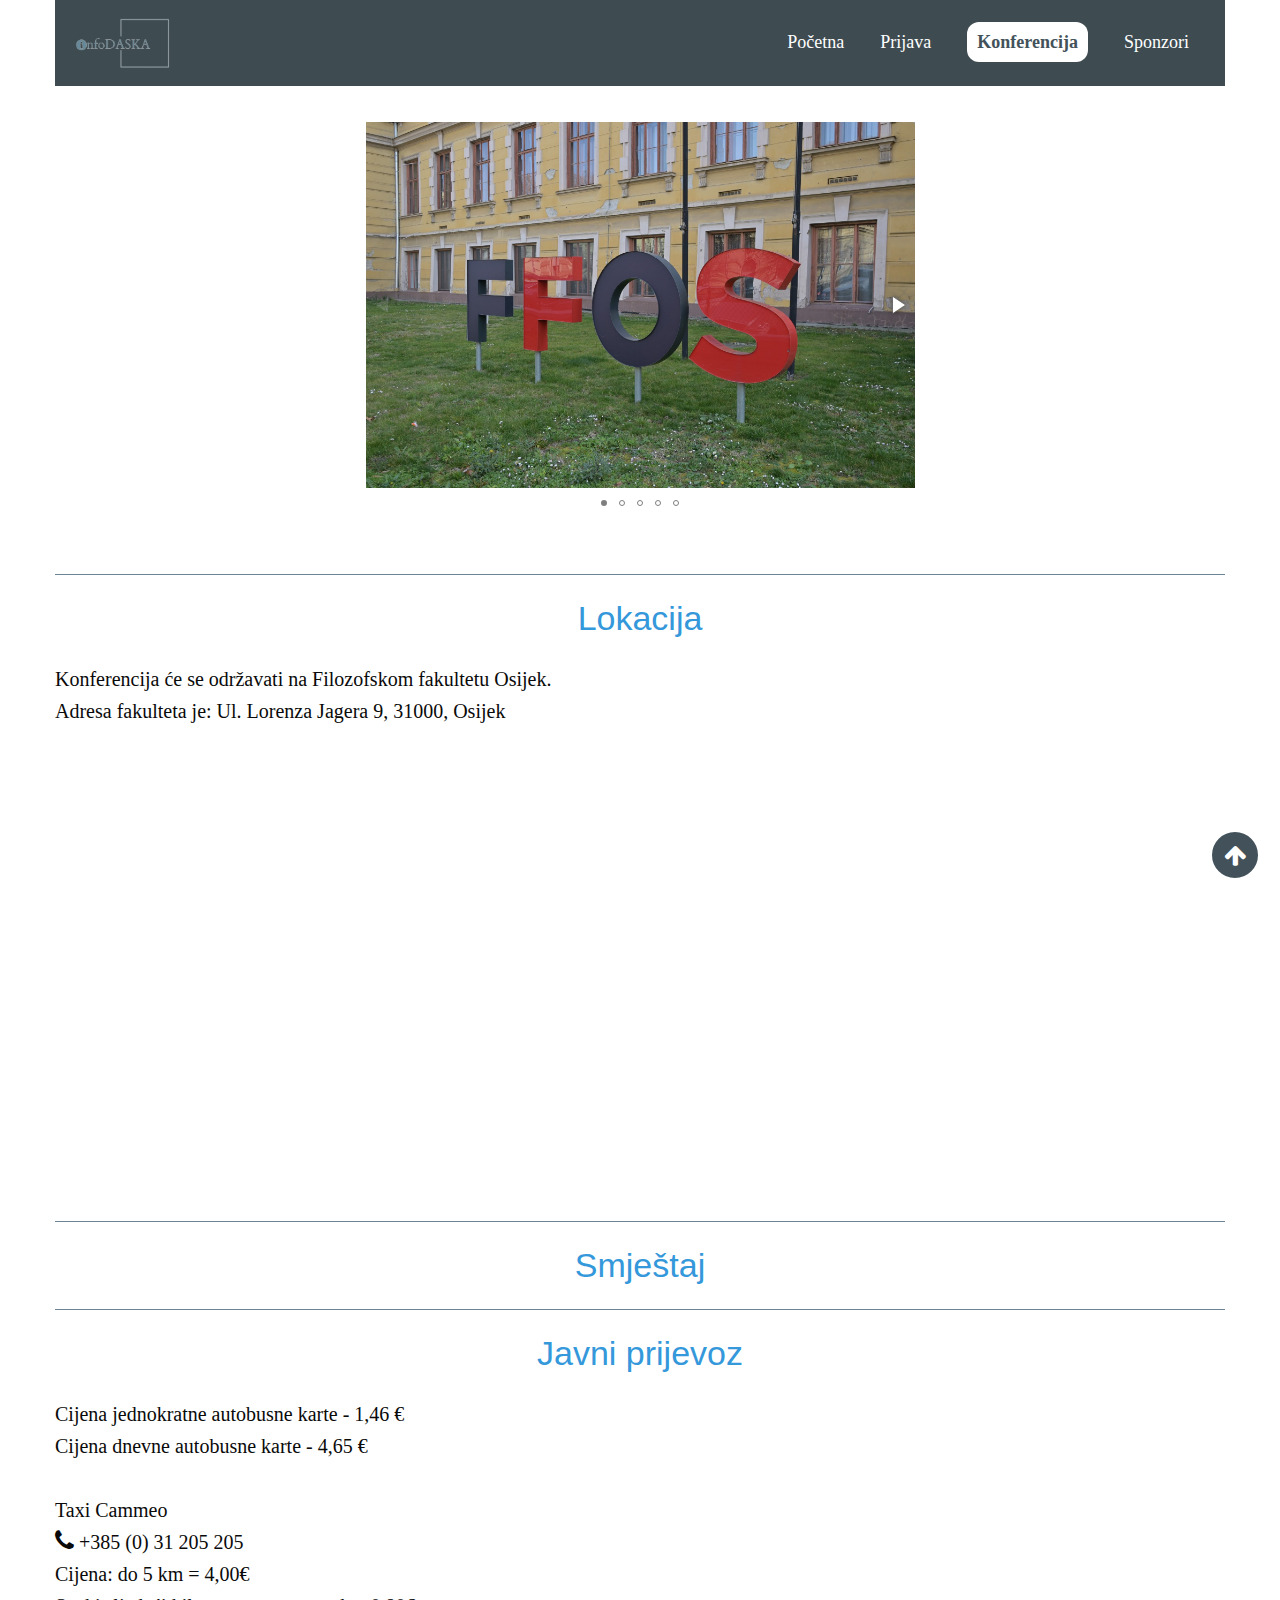
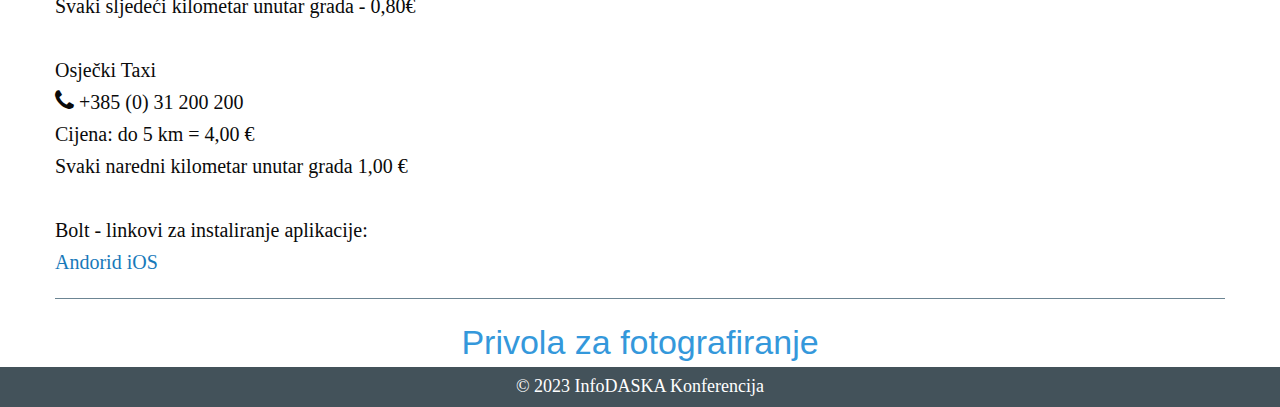
==== konferencija.html @ aed33a01 "Add files via upload" ====
<!DOCTYPE html>
<html lang="en">
<head>
    <meta charset="UTF-8">
    <meta name="viewport" content="width=device-width, initial-scale=1.0">
    <title>InfoDASKA</title>
    <link rel="stylesheet" href="css/foundation.css">
    <link rel="stylesheet" href="style.css">
    <script src="https://ajax.googleapis.com/ajax/libs/jquery/1.11.1/jquery.min.js"></script>
    <script src="fotogalerija/fotorama.js"></script>
<link rel="stylesheet" href="fotogalerija/fotorama.css">
<link rel="stylesheet" href="https://cdnjs.cloudflare.com/ajax/libs/font-awesome/4.7.0/css/font-awesome.min.css">
<link rel="stylesheet" href="https://cdnjs.cloudflare.com/ajax/libs/font-awesome/4.7.0/css/font-awesome.min.css">
</head>
<body>
  <div class="page-container">
  <div class="grid-container">
    <div class="grid-x">
      <div class="cell large-12 small-12">

    <nav>
      <div class="logo">
        <img src="fotogalerija/fotografije/logo1.png" alt="Logo" >
      </div>
      <a href="index.html" >Početna</a>
      <a href="prijave.html">Prijava</a>
      <div class="dropdown">
          <a href="#" class="dropdown-toggle aktivna">Konferencija</a>
      </div>
      <a href="sponzori.html">Sponzori</a>
  </nav>
 
 
<section id="sekcija_1">
    <div class="fotorama" data-width="900px" data-ratio="700/467" data-max-width="100%">
    <img src="fotogalerija/fotografije/ffos.jpg">
    <img src="fotogalerija/fotografije/ffos2.jpg">
    <img src="fotogalerija/fotografije/ffos3.jpg">
    <img src="fotogalerija/fotografije/ffos4.jpg">
    <img src="fotogalerija/fotografije/osijek.jpg">
    </div>
  
  
</section>


    <hr>
<div class="lokacija">
  <h2 id="lokacija">Lokacija</h2>

    <p>
        Konferencija će se održavati na Filozofskom fakultetu Osijek. <br>Adresa fakulteta je: Ul. Lorenza Jagera 9, 31000, Osijek
    </p>
      </div>
   

   
<iframe src="https://www.google.com/maps/embed?pb=!1m14!1m8!1m3!1d11174.317905820202!2d18.6809084!3d45.5587844!3m2!1i1024!2i768!4f13.1!3m3!1m2!1s0x475ce7a607148fa3%3A0x3f0cc9e48a295957!2sFilozofski%20fakultet%20Osijek!5e0!3m2!1shr!2shr!4v1704890241902!5m2!1shr!2shr" width="600" height="450" style="border:0;" allowfullscreen="" loading="lazy" referrerpolicy="no-referrer-when-downgrade"></iframe>

<hr>

<div class="smjestaj">

  <h2 id="smjestaj">Smještaj</h2>

</div>
<hr>

  <div class="javni_prijevoz">

  <h2 id="javni_prijevoz">Javni prijevoz</h2>

<p>
    Cijena jednokratne autobusne karte - 1,46 € <br>
    Cijena dnevne autobusne karte - 4,65 €
<br> <br>
    Taxi Cammeo <br> <i style="font-size:24px" class="fa">&#xf095;</i>
    +385 (0) 31 205 205 <br>
    Cijena: do 5 km = 4,00€
    <br>
    Svaki sljedeći kilometar unutar grada - 0,80€ <br> <br>
Osječki Taxi <br> <i style="font-size:24px" class="fa">&#xf095;</i>
+385 (0) 31 200 200<br>
Cijena: do 5 km = 4,00 € <br>
Svaki naredni kilometar unutar grada 1,00 €
<br><br>
Bolt - linkovi za instaliranje aplikacije: <br>
<a  href="https://play.google.com/store/apps/details?id=ee.mtakso.client&hl=hr&gl=US" target="_blank">Andorid</a> <a href="https://apps.apple.com/hr/app/bolt-zatra%C5%BEi-vo%C5%BEnju/id675033630?l=hr" target="_blank">iOS</a>
</p>
</div>

<hr>

  <div class="privola">

  <h2 id="privola">Privola za fotografiranje</h2>

</div>
<hr>


  <a id="top" href="#" onclick="scrollToTop()">
    <div class="scroll-to-top">
      <i class="fa fa-arrow-up"></i>
    </div>
  </a>
</div>
</div>
</div>
  <footer>
        <p>&copy; 2023 InfoDASKA Konferencija</p>
      
    
</footer>
</div>

  <script src="script.js"></script>


</body>
</html>
---- style.css ----
/*BODY*/
body {
    font-family: Copperplate;
    margin: 0;
    padding: 0;
    background-color: #ffffff;
    font-size: large;
}

hr {
    border: 0; 
    height: 1px; 
    background-color: #6c8593;
    margin: 20px 0; 
   
}

/*HEADER I NAVIGACIJA*/
header {
    background-color: #66747b;
    color: white;
    text-align: center;
    padding: 1em;
}


nav {
    background-color: #3e4b51;
    padding: 1em;
    display: flex;
    align-items: center;
}

.logo {
    margin-right: auto;
}

.logo img {
    max-height: 50px;
}
nav a {
    position: relative;
    color: white;
    text-decoration: none;
    margin: 0 1em;
    transition: color 0.3s ease-in-out;
}

nav a:hover {
    color: #ffffff;
    transform: scale(1.1);
}

nav a::before {
    content: '';
    position: absolute;
    width: 100%;
    height: 100%;
    background-color: rgba(255, 255, 255, 0.1);
    top: 0;
    left: 0;
    transform: scaleX(0);
    transform-origin: left;
    transition: transform 0.3s ease-in-out;
}

nav a:hover::before {
    transform: scaleX(1);
    transform-origin: right;
}

.fade-in-element {
    opacity: 0;
    transition: opacity 0.5s ease-in-out;
}

.dropdown {
    position: relative;
}

.dropdown-content {
    display: none;
    position: absolute;
    background-color: #43525a;
    box-shadow: 0 8px 16px rgba(0, 0, 0, 0.2);
    z-index: 1;
}

.dropdown:hover .dropdown-content {
    display: block;
}

.dropdown-content a {
    display: block;
    padding: 10px;
    color: white;
    text-decoration: none;
}

.dropdown-content a:hover {
    background-color: rgba(255, 255, 255, 0.1);
}

nav a.aktivna {
    background-color: white;
    color: #43525a; 
    padding: 10px;
    border-radius: 12px;
    font-weight: bold;
}


/*FOTOGALERIJA*/
section {
    padding: 2em;
}

.fotorama{
    display: block;
    margin-left: auto;
    margin-right: auto;
    width: 50%;
} 

/*OPĆENITO O KONFERENCIJI*/
#tekst_1 {
    text-align: justify;
    margin: 0 auto;
    max-width: 800px;
    padding: 20px;
    background-color: #fff;
    border-radius: 8px;
    box-shadow: 0 0 10px rgba(0, 0, 0, 0.1);
}

#tekst_1 p {
    font-size: 15px;
    line-height: 1.6;
}


#tekst_2{
    text-align: justify;
    
    
    }

/*TEME I PODTEME KONFERENCIJE*/
.teme {
    text-align: center;
    margin: 20px auto;
    max-width: 600px;
    padding: 20px;
    background-color: #fff;
    border-radius: 8px;
    box-shadow: 0 0 10px rgba(0, 0, 0, 0.1);
}

.teme p {
    font-size: 16px;
    line-height: 1.6;
    color: #555;
}

.teme b {
    font-weight: bold;
    color: #3498db;
}

.teme ul {
    list-style-type: none;
    padding: 0;
}

.teme li {
    margin-bottom: 8px;
}

/*UPUTE*/
.upute{
    text-align: center;
    margin: 20px auto;
    max-width: 600px;
    padding: 20px;
    background-color: #fff;
    border-radius: 8px;
    box-shadow: 0 0 10px rgba(0, 0, 0, 0.1);
    
}


.lijevo{
    text-align: left;
}


/*ROKOVI KONFERENCIJE*/
.rokovi{
  
    font-size: 20px;
    text-align: center;
    margin: 20px auto;
    max-width: 600px;
    padding: 20px;
    background-color: #fff;
    border-radius: 8px;
    box-shadow: 0 0 10px rgba(0, 0, 0, 0.1);
}



/*LOKACIJA KONFERENCIJE*/
.lokacija{
 
    font-size: 20px;
     }
    
/*SMJEŠTAJ*/
     .smjestaj{
      
        font-size: 20px;

     }

/*JAVNI PRIJEVOZ*/
     .javni_prijevoz{
       
        font-size: 20px;
     }

/*PRIVOLA ZA FOTOGRAFIRANJE*/
.privola{
  
    font-size: 20px;
}

/*SPONZORI KONFERENCIJE*/
.sponzori{
 
    font-size: 20px;
}

/*GUMB POVRATAK NA VRH*/
#top {
    display: flex;
    align-items: center;
    justify-content: flex-end;
    position: fixed;
    bottom: 20px;
    right: 20px;
    z-index: 999;
    text-decoration: none;
  }
  
  .scroll-to-top {
    width: 50px;
    height: 50px;
    background-color: #43525a;
    border-radius: 50%;
    border: 2px solid #fff;
    display: flex;
    align-items: center;
    justify-content: center;
    cursor: pointer;
    transition: background-color 0.3s ease;
  }
  
  .scroll-to-top i {
    color: #fff;
    font-size: 24px;
  }
  
  .scroll-to-top:hover {
    background-color: #344050;
  }  


/*NASLOVI*/
#lokacija, #rokovi, #upute, #tema, #lokacija, #smjestaj, #javni_prijevoz, #privola, #sponzori{
    color: #3498db;
    font-size: 34px;
    margin-bottom: 20px;
    text-align: center;
}



/*FOOTER*/
footer {
    background-color: #43525a;
    color: white;
    text-align: center;
    padding: 5px;
    position: absolute;
    bottom: 0;
    width: 100%;
    height: 2.5rem;
}

.page-container{
    position: relative;
    min-height: 100vh;
}
---- fotogalerija/fotorama.css ----
/*!
 * Fotorama 4.6.2 | http://fotorama.io/license/
 */
.fotorama__arr:focus:after,.fotorama__fullscreen-icon:focus:after,.fotorama__html,.fotorama__img,.fotorama__nav__frame:focus .fotorama__dot:after,.fotorama__nav__frame:focus .fotorama__thumb:after,.fotorama__stage__frame,.fotorama__stage__shaft,.fotorama__video iframe{position:absolute;width:100%;height:100%;top:0;right:0;left:0;bottom:0}.fotorama--fullscreen,.fotorama__img{max-width:99999px!important;max-height:99999px!important;min-width:0!important;min-height:0!important;border-radius:0!important;box-shadow:none!important;padding:0!important}.fotorama__wrap .fotorama__grab{cursor:move;cursor:-webkit-grab;cursor:-o-grab;cursor:-ms-grab;cursor:grab}.fotorama__grabbing *{cursor:move;cursor:-webkit-grabbing;cursor:-o-grabbing;cursor:-ms-grabbing;cursor:grabbing}.fotorama__spinner{position:absolute!important;top:50%!important;left:50%!important}.fotorama__wrap--css3 .fotorama__arr,.fotorama__wrap--css3 .fotorama__fullscreen-icon,.fotorama__wrap--css3 .fotorama__nav__shaft,.fotorama__wrap--css3 .fotorama__stage__shaft,.fotorama__wrap--css3 .fotorama__thumb-border,.fotorama__wrap--css3 .fotorama__video-close,.fotorama__wrap--css3 .fotorama__video-play{-webkit-transform:translate3d(0,0,0);transform:translate3d(0,0,0)}.fotorama__caption,.fotorama__nav:after,.fotorama__nav:before,.fotorama__stage:after,.fotorama__stage:before,.fotorama__wrap--css3 .fotorama__html,.fotorama__wrap--css3 .fotorama__nav,.fotorama__wrap--css3 .fotorama__spinner,.fotorama__wrap--css3 .fotorama__stage,.fotorama__wrap--css3 .fotorama__stage .fotorama__img,.fotorama__wrap--css3 .fotorama__stage__frame{-webkit-transform:translateZ(0);transform:translateZ(0)}.fotorama__arr:focus,.fotorama__fullscreen-icon:focus,.fotorama__nav__frame{outline:0}.fotorama__arr:focus:after,.fotorama__fullscreen-icon:focus:after,.fotorama__nav__frame:focus .fotorama__dot:after,.fotorama__nav__frame:focus .fotorama__thumb:after{content:'';border-radius:inherit;background-color:rgba(0,175,234,.5)}.fotorama__wrap--video .fotorama__stage,.fotorama__wrap--video .fotorama__stage__frame--video,.fotorama__wrap--video .fotorama__stage__frame--video .fotorama__html,.fotorama__wrap--video .fotorama__stage__frame--video .fotorama__img,.fotorama__wrap--video .fotorama__stage__shaft{-webkit-transform:none!important;transform:none!important}.fotorama__wrap--css3 .fotorama__nav__shaft,.fotorama__wrap--css3 .fotorama__stage__shaft,.fotorama__wrap--css3 .fotorama__thumb-border{transition-property:-webkit-transform,width;transition-property:transform,width;transition-timing-function:cubic-bezier(0.1,0,.25,1);transition-duration:0ms}.fotorama__arr,.fotorama__fullscreen-icon,.fotorama__no-select,.fotorama__video-close,.fotorama__video-play,.fotorama__wrap{-webkit-user-select:none;-moz-user-select:none;-ms-user-select:none;user-select:none}.fotorama__select{-webkit-user-select:text;-moz-user-select:text;-ms-user-select:text;user-select:text}.fotorama__nav,.fotorama__nav__frame{margin:auto;padding:0}.fotorama__caption__wrap,.fotorama__nav__frame,.fotorama__nav__shaft{-moz-box-orient:vertical;display:inline-block;vertical-align:middle;*display:inline;*zoom:1}.fotorama__wrap *{box-sizing:content-box}.fotorama__caption__wrap{box-sizing:border-box}.fotorama--hidden,.fotorama__load{position:absolute;left:-99999px;top:-99999px;z-index:-1}.fotorama__arr,.fotorama__fullscreen-icon,.fotorama__nav,.fotorama__nav__frame,.fotorama__nav__shaft,.fotorama__stage__frame,.fotorama__stage__shaft,.fotorama__video-close,.fotorama__video-play{-webkit-tap-highlight-color:transparent}.fotorama__arr,.fotorama__fullscreen-icon,.fotorama__video-close,.fotorama__video-play{background:url(fotorama.png) no-repeat}@media (-webkit-min-device-pixel-ratio:1.5),(min-resolution:2dppx){.fotorama__arr,.fotorama__fullscreen-icon,.fotorama__video-close,.fotorama__video-play{background:url(fotorama@2x.png) no-repeat;background-size:96px 160px}}.fotorama__thumb{background-color:#7f7f7f;background-color:rgba(127,127,127,.2)}@media print{.fotorama__arr,.fotorama__fullscreen-icon,.fotorama__thumb-border,.fotorama__video-close,.fotorama__video-play{background:none!important}}.fotorama{min-width:1px;overflow:hidden}.fotorama:not(.fotorama--unobtrusive)>:not(:first-child){display:none}.fullscreen{width:100%!important;height:100%!important;max-width:100%!important;max-height:100%!important;margin:0!important;padding:0!important;overflow:hidden!important;background:#000}.fotorama--fullscreen{position:absolute!important;top:0!important;left:0!important;right:0!important;bottom:0!important;float:none!important;z-index:2147483647!important;background:#000;width:100%!important;height:100%!important;margin:0!important}.fotorama--fullscreen .fotorama__nav,.fotorama--fullscreen .fotorama__stage{background:#000}.fotorama__wrap{-webkit-text-size-adjust:100%;position:relative;direction:ltr;z-index:0}.fotorama__wrap--rtl .fotorama__stage__frame{direction:rtl}.fotorama__nav,.fotorama__stage{overflow:hidden;position:relative;max-width:100%}.fotorama__wrap--pan-y{-ms-touch-action:pan-y}.fotorama__wrap .fotorama__pointer{cursor:pointer}.fotorama__wrap--slide .fotorama__stage__frame{opacity:1!important}.fotorama__stage__frame{overflow:hidden}.fotorama__stage__frame.fotorama__active{z-index:8}.fotorama__wrap--fade .fotorama__stage__frame{display:none}.fotorama__wrap--fade .fotorama__fade-front,.fotorama__wrap--fade .fotorama__fade-rear,.fotorama__wrap--fade .fotorama__stage__frame.fotorama__active{display:block;left:0;top:0}.fotorama__wrap--fade .fotorama__fade-front{z-index:8}.fotorama__wrap--fade .fotorama__fade-rear{z-index:7}.fotorama__wrap--fade .fotorama__fade-rear.fotorama__active{z-index:9}.fotorama__wrap--fade .fotorama__stage .fotorama__shadow{display:none}.fotorama__img{-ms-filter:"alpha(Opacity=0)";filter:alpha(opacity=0);opacity:0;border:none!important}.fotorama__error .fotorama__img,.fotorama__loaded .fotorama__img{-ms-filter:"alpha(Opacity=100)";filter:alpha(opacity=100);opacity:1}.fotorama--fullscreen .fotorama__loaded--full .fotorama__img,.fotorama__img--full{display:none}.fotorama--fullscreen .fotorama__loaded--full .fotorama__img--full{display:block}.fotorama__wrap--only-active .fotorama__nav,.fotorama__wrap--only-active .fotorama__stage{max-width:99999px!important}.fotorama__wrap--only-active .fotorama__stage__frame{visibility:hidden}.fotorama__wrap--only-active .fotorama__stage__frame.fotorama__active{visibility:visible}.fotorama__nav{font-size:0;line-height:0;text-align:center;display:none;white-space:nowrap;z-index:5}.fotorama__nav__shaft{position:relative;left:0;top:0;text-align:left}.fotorama__nav__frame{position:relative;cursor:pointer}.fotorama__nav--dots{display:block}.fotorama__nav--dots .fotorama__nav__frame{width:18px;height:30px}.fotorama__nav--dots .fotorama__nav__frame--thumb,.fotorama__nav--dots .fotorama__thumb-border{display:none}.fotorama__nav--thumbs{display:block}.fotorama__nav--thumbs .fotorama__nav__frame{padding-left:0!important}.fotorama__nav--thumbs .fotorama__nav__frame:last-child{padding-right:0!important}.fotorama__nav--thumbs .fotorama__nav__frame--dot{display:none}.fotorama__dot{display:block;width:4px;height:4px;position:relative;top:12px;left:6px;border-radius:6px;border:1px solid #7f7f7f}.fotorama__nav__frame:focus .fotorama__dot:after{padding:1px;top:-1px;left:-1px}.fotorama__nav__frame.fotorama__active .fotorama__dot{width:0;height:0;border-width:3px}.fotorama__nav__frame.fotorama__active .fotorama__dot:after{padding:3px;top:-3px;left:-3px}.fotorama__thumb{overflow:hidden;position:relative;width:100%;height:100%}.fotorama__nav__frame:focus .fotorama__thumb{z-index:2}.fotorama__thumb-border{position:absolute;z-index:9;top:0;left:0;border-style:solid;border-color:#00afea;background-image:linear-gradient(to bottom right,rgba(255,255,255,.25),rgba(64,64,64,.1))}.fotorama__caption{position:absolute;z-index:12;bottom:0;left:0;right:0;font-family:'Helvetica Neue',Arial,sans-serif;font-size:14px;line-height:1.5;color:#000}.fotorama__caption a{text-decoration:none;color:#000;border-bottom:1px solid;border-color:rgba(0,0,0,.5)}.fotorama__caption a:hover{color:#333;border-color:rgba(51,51,51,.5)}.fotorama__wrap--rtl .fotorama__caption{left:auto;right:0}.fotorama__wrap--no-captions .fotorama__caption,.fotorama__wrap--video .fotorama__caption{display:none}.fotorama__caption__wrap{background-color:#fff;background-color:rgba(255,255,255,.9);padding:5px 10px}@-webkit-keyframes spinner{0%{-webkit-transform:rotate(0);transform:rotate(0)}100%{-webkit-transform:rotate(360deg);transform:rotate(360deg)}}@keyframes spinner{0%{-webkit-transform:rotate(0);transform:rotate(0)}100%{-webkit-transform:rotate(360deg);transform:rotate(360deg)}}.fotorama__wrap--css3 .fotorama__spinner{-webkit-animation:spinner 24s infinite linear;animation:spinner 24s infinite linear}.fotorama__wrap--css3 .fotorama__html,.fotorama__wrap--css3 .fotorama__stage .fotorama__img{transition-property:opacity;transition-timing-function:linear;transition-duration:.3s}.fotorama__wrap--video .fotorama__stage__frame--video .fotorama__html,.fotorama__wrap--video .fotorama__stage__frame--video .fotorama__img{-ms-filter:"alpha(Opacity=0)";filter:alpha(opacity=0);opacity:0}.fotorama__select{cursor:auto}.fotorama__video{top:32px;right:0;bottom:0;left:0;position:absolute;z-index:10}@-moz-document url-prefix(){.fotorama__active{box-shadow:0 0 0 transparent}}.fotorama__arr,.fotorama__fullscreen-icon,.fotorama__video-close,.fotorama__video-play{position:absolute;z-index:11;cursor:pointer}.fotorama__arr{position:absolute;width:32px;height:32px;top:50%;margin-top:-16px}.fotorama__arr--prev{left:2px;background-position:0 0}.fotorama__arr--next{right:2px;background-position:-32px 0}.fotorama__arr--disabled{pointer-events:none;cursor:default;*display:none;opacity:.1}.fotorama__fullscreen-icon{width:32px;height:32px;top:2px;right:2px;background-position:0 -32px;z-index:20}.fotorama__arr:focus,.fotorama__fullscreen-icon:focus{border-radius:50%}.fotorama--fullscreen .fotorama__fullscreen-icon{background-position:-32px -32px}.fotorama__video-play{width:96px;height:96px;left:50%;top:50%;margin-left:-48px;margin-top:-48px;background-position:0 -64px;opacity:0}.fotorama__wrap--css2 .fotorama__video-play,.fotorama__wrap--video .fotorama__stage .fotorama__video-play{display:none}.fotorama__error .fotorama__video-play,.fotorama__loaded .fotorama__video-play,.fotorama__nav__frame .fotorama__video-play{opacity:1;display:block}.fotorama__nav__frame .fotorama__video-play{width:32px;height:32px;margin-left:-16px;margin-top:-16px;background-position:-64px -32px}.fotorama__video-close{width:32px;height:32px;top:0;right:0;background-position:-64px 0;z-index:20;opacity:0}.fotorama__wrap--css2 .fotorama__video-close{display:none}.fotorama__wrap--css3 .fotorama__video-close{-webkit-transform:translate3d(32px,-32px,0);transform:translate3d(32px,-32px,0)}.fotorama__wrap--video .fotorama__video-close{display:block;opacity:1}.fotorama__wrap--css3.fotorama__wrap--video .fotorama__video-close{-webkit-transform:translate3d(0,0,0);transform:translate3d(0,0,0)}.fotorama__wrap--no-controls.fotorama__wrap--toggle-arrows .fotorama__arr,.fotorama__wrap--no-controls.fotorama__wrap--toggle-arrows .fotorama__fullscreen-icon{opacity:0}.fotorama__wrap--no-controls.fotorama__wrap--toggle-arrows .fotorama__arr:focus,.fotorama__wrap--no-controls.fotorama__wrap--toggle-arrows .fotorama__fullscreen-icon:focus{opacity:1}.fotorama__wrap--video .fotorama__arr,.fotorama__wrap--video .fotorama__fullscreen-icon{opacity:0!important}.fotorama__wrap--css2.fotorama__wrap--no-controls.fotorama__wrap--toggle-arrows .fotorama__arr,.fotorama__wrap--css2.fotorama__wrap--no-controls.fotorama__wrap--toggle-arrows .fotorama__fullscreen-icon{display:none}.fotorama__wrap--css2.fotorama__wrap--no-controls.fotorama__wrap--toggle-arrows .fotorama__arr:focus,.fotorama__wrap--css2.fotorama__wrap--no-controls.fotorama__wrap--toggle-arrows .fotorama__fullscreen-icon:focus{display:block}.fotorama__wrap--css2.fotorama__wrap--video .fotorama__arr,.fotorama__wrap--css2.fotorama__wrap--video .fotorama__fullscreen-icon{display:none!important}.fotorama__wrap--css3.fotorama__wrap--no-controls.fotorama__wrap--slide.fotorama__wrap--toggle-arrows .fotorama__fullscreen-icon:not(:focus){-webkit-transform:translate3d(32px,-32px,0);transform:translate3d(32px,-32px,0)}.fotorama__wrap--css3.fotorama__wrap--no-controls.fotorama__wrap--slide.fotorama__wrap--toggle-arrows .fotorama__arr--prev:not(:focus){-webkit-transform:translate3d(-48px,0,0);transform:translate3d(-48px,0,0)}.fotorama__wrap--css3.fotorama__wrap--no-controls.fotorama__wrap--slide.fotorama__wrap--toggle-arrows .fotorama__arr--next:not(:focus){-webkit-transform:translate3d(48px,0,0);transform:translate3d(48px,0,0)}.fotorama__wrap--css3.fotorama__wrap--video .fotorama__fullscreen-icon{-webkit-transform:translate3d(32px,-32px,0)!important;transform:translate3d(32px,-32px,0)!important}.fotorama__wrap--css3.fotorama__wrap--video .fotorama__arr--prev{-webkit-transform:translate3d(-48px,0,0)!important;transform:translate3d(-48px,0,0)!important}.fotorama__wrap--css3.fotorama__wrap--video .fotorama__arr--next{-webkit-transform:translate3d(48px,0,0)!important;transform:translate3d(48px,0,0)!important}.fotorama__wrap--css3 .fotorama__arr:not(:focus),.fotorama__wrap--css3 .fotorama__fullscreen-icon:not(:focus),.fotorama__wrap--css3 .fotorama__video-close:not(:focus),.fotorama__wrap--css3 .fotorama__video-play:not(:focus){transition-property:-webkit-transform,opacity;transition-property:transform,opacity;transition-duration:.3s}.fotorama__nav:after,.fotorama__nav:before,.fotorama__stage:after,.fotorama__stage:before{content:"";display:block;position:absolute;text-decoration:none;top:0;bottom:0;width:10px;height:auto;z-index:10;pointer-events:none;background-repeat:no-repeat;background-size:1px 100%,5px 100%}.fotorama__nav:before,.fotorama__stage:before{background-image:linear-gradient(transparent,rgba(0,0,0,.2) 25%,rgba(0,0,0,.3) 75%,transparent),radial-gradient(farthest-side at 0 50%,rgba(0,0,0,.4),transparent);background-position:0 0,0 0;left:-10px}.fotorama__nav.fotorama__shadows--left:before,.fotorama__stage.fotorama__shadows--left:before{left:0}.fotorama__nav:after,.fotorama__stage:after{background-image:linear-gradient(transparent,rgba(0,0,0,.2) 25%,rgba(0,0,0,.3) 75%,transparent),radial-gradient(farthest-side at 100% 50%,rgba(0,0,0,.4),transparent);background-position:100% 0,100% 0;right:-10px}.fotorama__nav.fotorama__shadows--right:after,.fotorama__stage.fotorama__shadows--right:after{right:0}.fotorama--fullscreen .fotorama__nav:after,.fotorama--fullscreen .fotorama__nav:before,.fotorama--fullscreen .fotorama__stage:after,.fotorama--fullscreen .fotorama__stage:before,.fotorama__wrap--fade .fotorama__stage:after,.fotorama__wrap--fade .fotorama__stage:before,.fotorama__wrap--no-shadows .fotorama__nav:after,.fotorama__wrap--no-shadows .fotorama__nav:before,.fotorama__wrap--no-shadows .fotorama__stage:after,.fotorama__wrap--no-shadows .fotorama__stage:before{display:none}
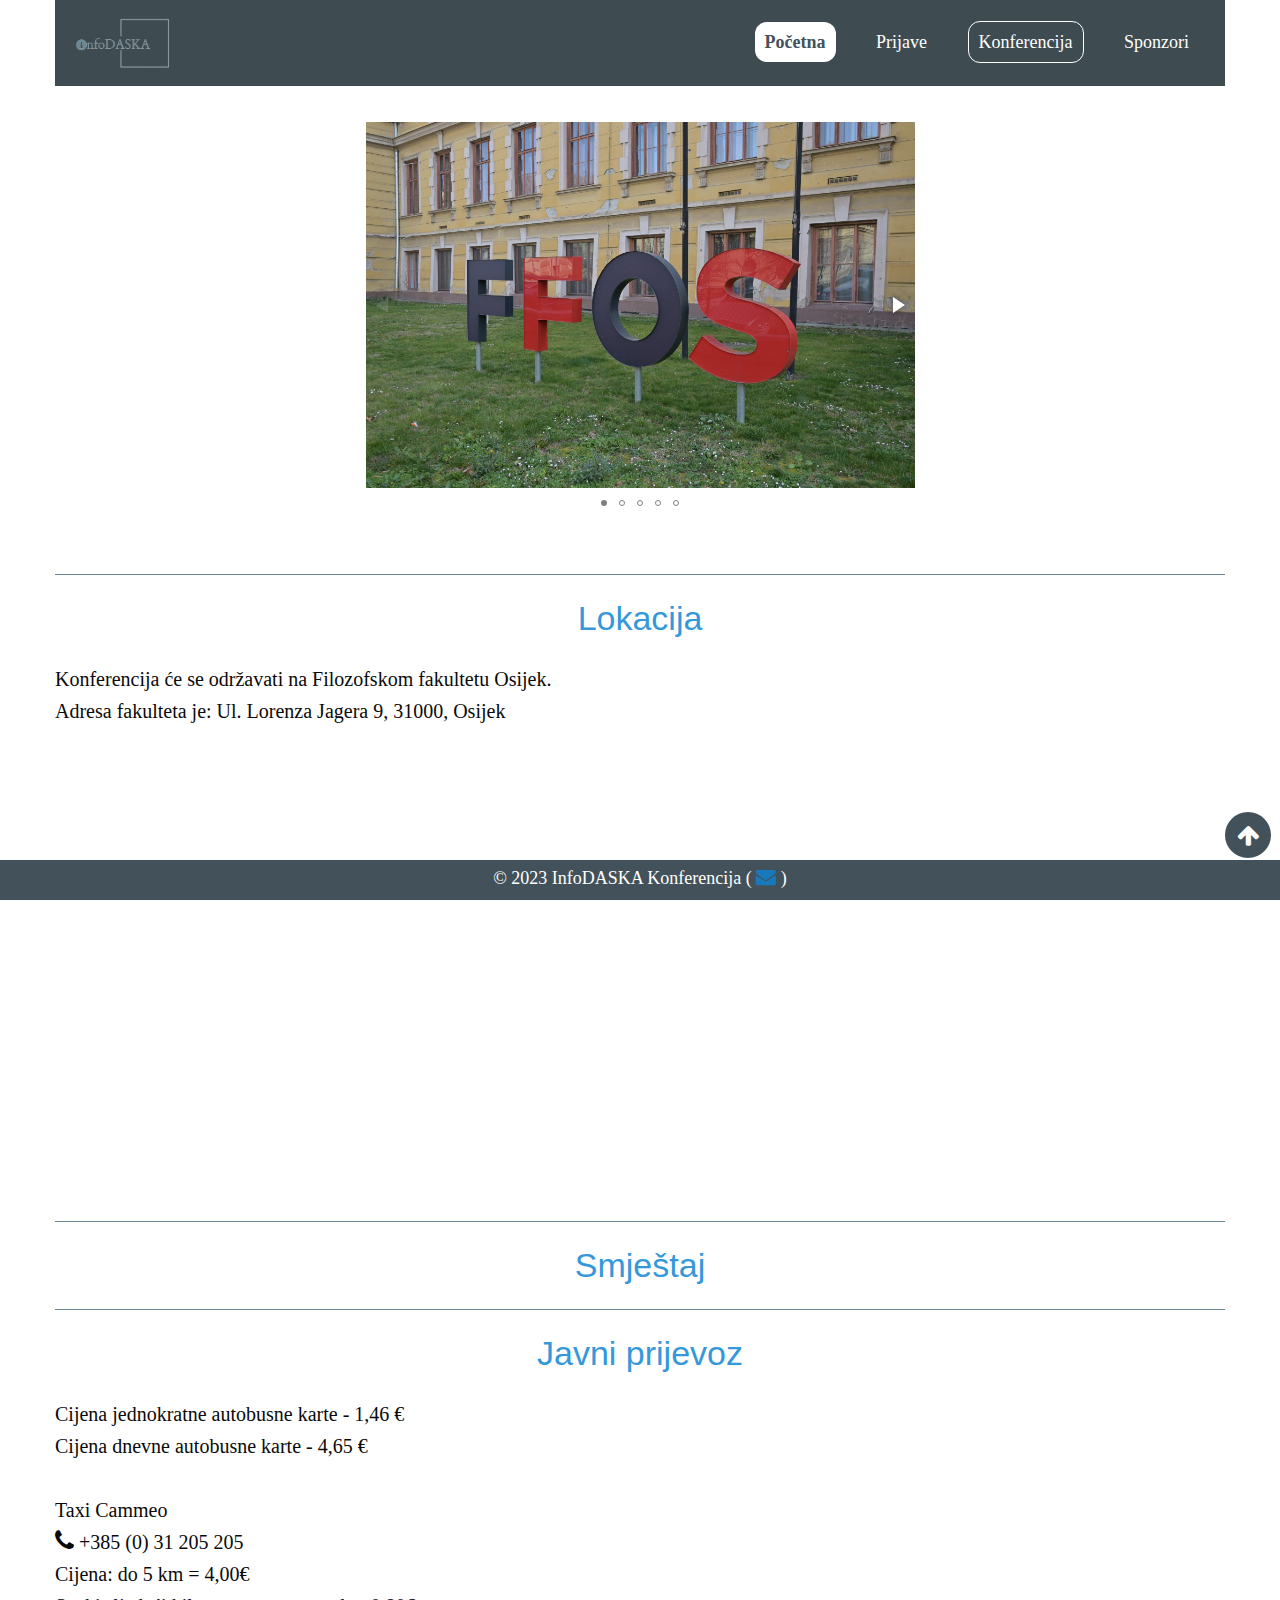
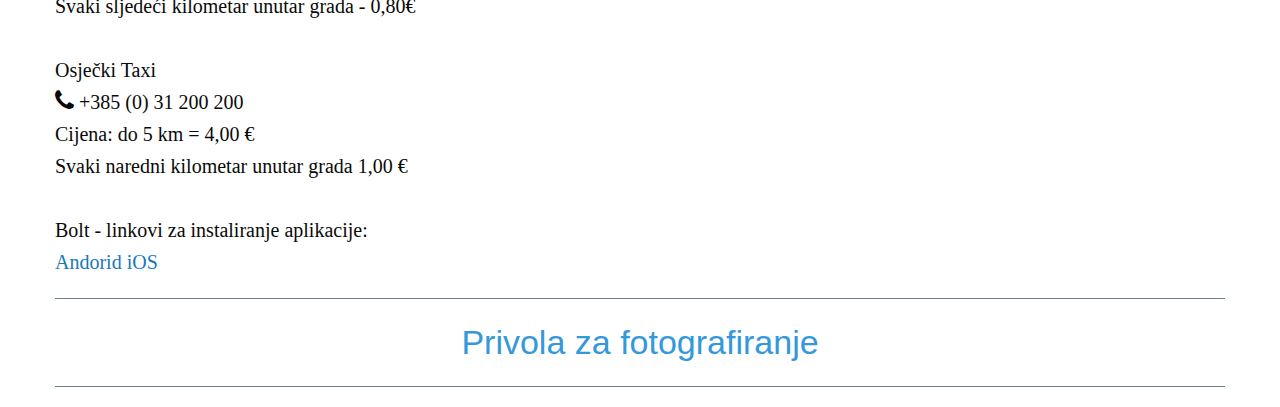
==== commit 7c580eda: "Add files via upload" ====
--- a/konferencija.html
+++ b/konferencija.html
@@ -18,20 +18,26 @@
     <div class="grid-x">
       <div class="cell large-12 small-12">
 
-    <nav>
-      <div class="logo">
-        <img src="fotogalerija/fotografije/logo1.png" alt="Logo" >
-      </div>
-      <a href="index.html" >Početna</a>
-      <a href="prijave.html">Prijava</a>
-      <div class="dropdown">
-          <a href="#" class="dropdown-toggle aktivna">Konferencija</a>
-      </div>
-      <a href="sponzori.html">Sponzori</a>
-  </nav>
+        <nav>
+          <div class="logo">
+            <img src="fotogalerija/fotografije/logo1.png" alt="Logo">
+          </div>
+          <div class="menu-icon" onclick="toggleMenu()">
+            <div class="bar"></div>
+            <div class="bar"></div>
+            <div class="bar"></div>
+          </div>
+          <div class="dropdown">
+            <a href="index.html" class="dropdown-toggle aktivna">Početna</a>
+            <a href="prijave.html">Prijave</a>
+            <a class="trenutna" href="konferencija.html">Konferencija</a>
+            <a href="sponzori.html">Sponzori</a>
+          </div>
+        </nav>
  
  
-<section id="sekcija_1">
+<div class="content">
+  <section id="sekcija_1">
     <div class="fotorama" data-width="900px" data-ratio="700/467" data-max-width="100%">
     <img src="fotogalerija/fotografije/ffos.jpg">
     <img src="fotogalerija/fotografije/ffos2.jpg">
@@ -55,7 +61,7 @@
    
 
    
-<iframe src="https://www.google.com/maps/embed?pb=!1m14!1m8!1m3!1d11174.317905820202!2d18.6809084!3d45.5587844!3m2!1i1024!2i768!4f13.1!3m3!1m2!1s0x475ce7a607148fa3%3A0x3f0cc9e48a295957!2sFilozofski%20fakultet%20Osijek!5e0!3m2!1shr!2shr!4v1704890241902!5m2!1shr!2shr" width="600" height="450" style="border:0;" allowfullscreen="" loading="lazy" referrerpolicy="no-referrer-when-downgrade"></iframe>
+<iframe id="map-iframe" src="https://www.google.com/maps/embed?pb=!1m14!1m8!1m3!1d11174.317905820202!2d18.6809084!3d45.5587844!3m2!1i1024!2i768!4f13.1!3m3!1m2!1s0x475ce7a607148fa3%3A0x3f0cc9e48a295957!2sFilozofski%20fakultet%20Osijek!5e0!3m2!1shr!2shr!4v1704890241902!5m2!1shr!2shr" width="600" height="450" style="border:0;" allowfullscreen="" loading="lazy" referrerpolicy="no-referrer-when-downgrade"></iframe>
 
 <hr>
 
@@ -107,13 +113,15 @@
 </div>
 </div>
 </div>
-  <footer>
-        <p>&copy; 2023 InfoDASKA Konferencija</p>
-      
-    
-</footer>
+
 </div>
 
+</div>
+<footer
+<p>&copy; 2023 InfoDASKA Konferencija ( 
+  <a href = "mailto:  infodaska2024@gmail.com"><i style="font-size:20px" class="fa">&#xf0e0;</i> </a>)</p>
+
+</footer>
   <script src="script.js"></script>
 
 
--- a/style.css
+++ b/style.css
@@ -6,7 +6,9 @@
     background-color: #ffffff;
     font-size: large;
 }
-
+.content{
+    flex: 1;
+}
 hr {
     border: 0; 
     height: 1px; 
@@ -109,6 +111,12 @@
     font-weight: bold;
 }
 
+.trenutna{
+    border: solid 1px white;
+    border-radius: 12px;
+    padding: 10px;
+}
+
 
 /*FOTOGALERIJA*/
 section {
@@ -246,8 +254,8 @@
     align-items: center;
     justify-content: flex-end;
     position: fixed;
-    bottom: 20px;
-    right: 20px;
+    bottom: 40px;
+    right: 7px;
     z-index: 999;
     text-decoration: none;
   }
@@ -291,13 +299,212 @@
     color: white;
     text-align: center;
     padding: 5px;
-    position: absolute;
+    position: fixed;
     bottom: 0;
     width: 100%;
     height: 2.5rem;
+    margin-top: auto;
+    clear: both;
+
 }
 
 .page-container{
     position: relative;
     min-height: 100vh;
+}
+
+/*RESPONZIVNOST*/
+@media screen and (max-width: 768px) {
+    .fotorama {
+        width: 100%;
+    }
+
+    nav {
+        flex-direction: column;
+        align-items: center;
+        justify-content: space-between;
+    }
+
+
+    nav a {
+        margin: 0.5em 0;
+    }
+
+    .sponzori {
+        font-size: 16px;
+    }
+    .teme p {
+        font-size: 14px;
+    }
+
+    .upute li, .upute p {
+        font-size: 14px;
+    }
+
+    .rokovi p {
+        font-size: 14px;
+    }
+    .lokacija iframe {
+        width: 100%;
+    }
+
+    .smjestaj,
+    .javni_prijevoz,
+    .privola {
+        font-size: 14px;
+    }
+
+}
+
+
+@media only screen and (min-width: 770px) {
+    .menu-icon {
+      display: none; 
+    }
+  }
+
+  @media only screen and (max-width: 770px) {
+   .dropdown{
+    display: none;
+   }
+   .menu-icon {
+    flex-direction: column;
+    cursor: pointer;
+    display: flex;
+      align-self: flex-end;
+      margin-top:-30px ;
+      padding-bottom: 20px;
+  }
+  .dropdown {
+    display: none;
+      flex-direction: column;
+      position: fixed;
+      top: 80px;
+      left: 10;
+      width: 92%;
+      background-color: #3e4b51;
+      z-index: 1;
+  }
+  
+  .dropdown a {
+    color: white;
+    text-decoration: none;
+    padding: 10px;
+    transition: background-color 0.3s;
+      text-align: center;
+  }
+  
+  .dropdown a:hover {
+    background-color: ##3e4b51;
+  }
+  
+  .menu-open {
+    margin-left: 20px;
+    overflow: hidden;
+  }
+  
+  
+  .bar {
+    width: 25px;
+    height: 3px;
+    background-color: white;
+    margin: 3px 0;
+  }
+  
+  }
+
+@media screen and (max-width: 600px) {
+    #map-iframe {
+        width: 100%; 
+        height: 300px;
+    }
+}
+
+@media screen and (max-width: 480px) {
+    body{
+        transition: margin-left 0.3s;
+    }
+    nav a {
+        font-size: 14px;
+    }
+
+    .sponzori {
+        font-size: 14px;
+    }
+    .teme p {
+        font-size: 12px;
+    }
+
+    .upute li, .upute p {
+        font-size: 12px;
+    }
+
+    .rokovi p {
+        font-size: 12px;
+    }
+    .lokacija iframe {
+        height: 300px;
+    }
+
+    .smjestaj,
+    .javni_prijevoz,
+    .privola {
+        font-size: 12px;
+    }
+    nav {
+        background-color: #3e4b51;
+        overflow: hidden;
+        padding: 15px;
+        display: flex;
+        justify-content: space-between;
+        align-items: center;
+        flex-direction: column;
+      }
+      
+      .logo img {
+        max-height: 40px;
+      }
+      
+      .dropdown {
+        display: none;
+          flex-direction: column;
+          position: fixed;
+          margin-top: -25px;
+          left: 10;
+          width: 93%;
+          background-color: #3e4b51;
+          z-index: 1;
+      }
+      
+      .dropdown a {
+        color: white;
+        text-decoration: none;
+        padding: 10px;
+        transition: background-color 0.3s;
+          text-align: center;
+      }
+      
+      .dropdown a:hover {
+        background-color: #3e4b51;
+      }
+      
+      .menu-icon {
+        flex-direction: column;
+        cursor: pointer;
+        display: flex;
+          align-self: flex-end;
+      }
+      .menu-open {
+        margin-left: 20px; 
+        overflow: hidden;
+      }
+      
+      .bar {
+        width: 25px;
+        height: 3px;
+        background-color: white;
+        margin: 3px 0;
+      }
+      
+      
 }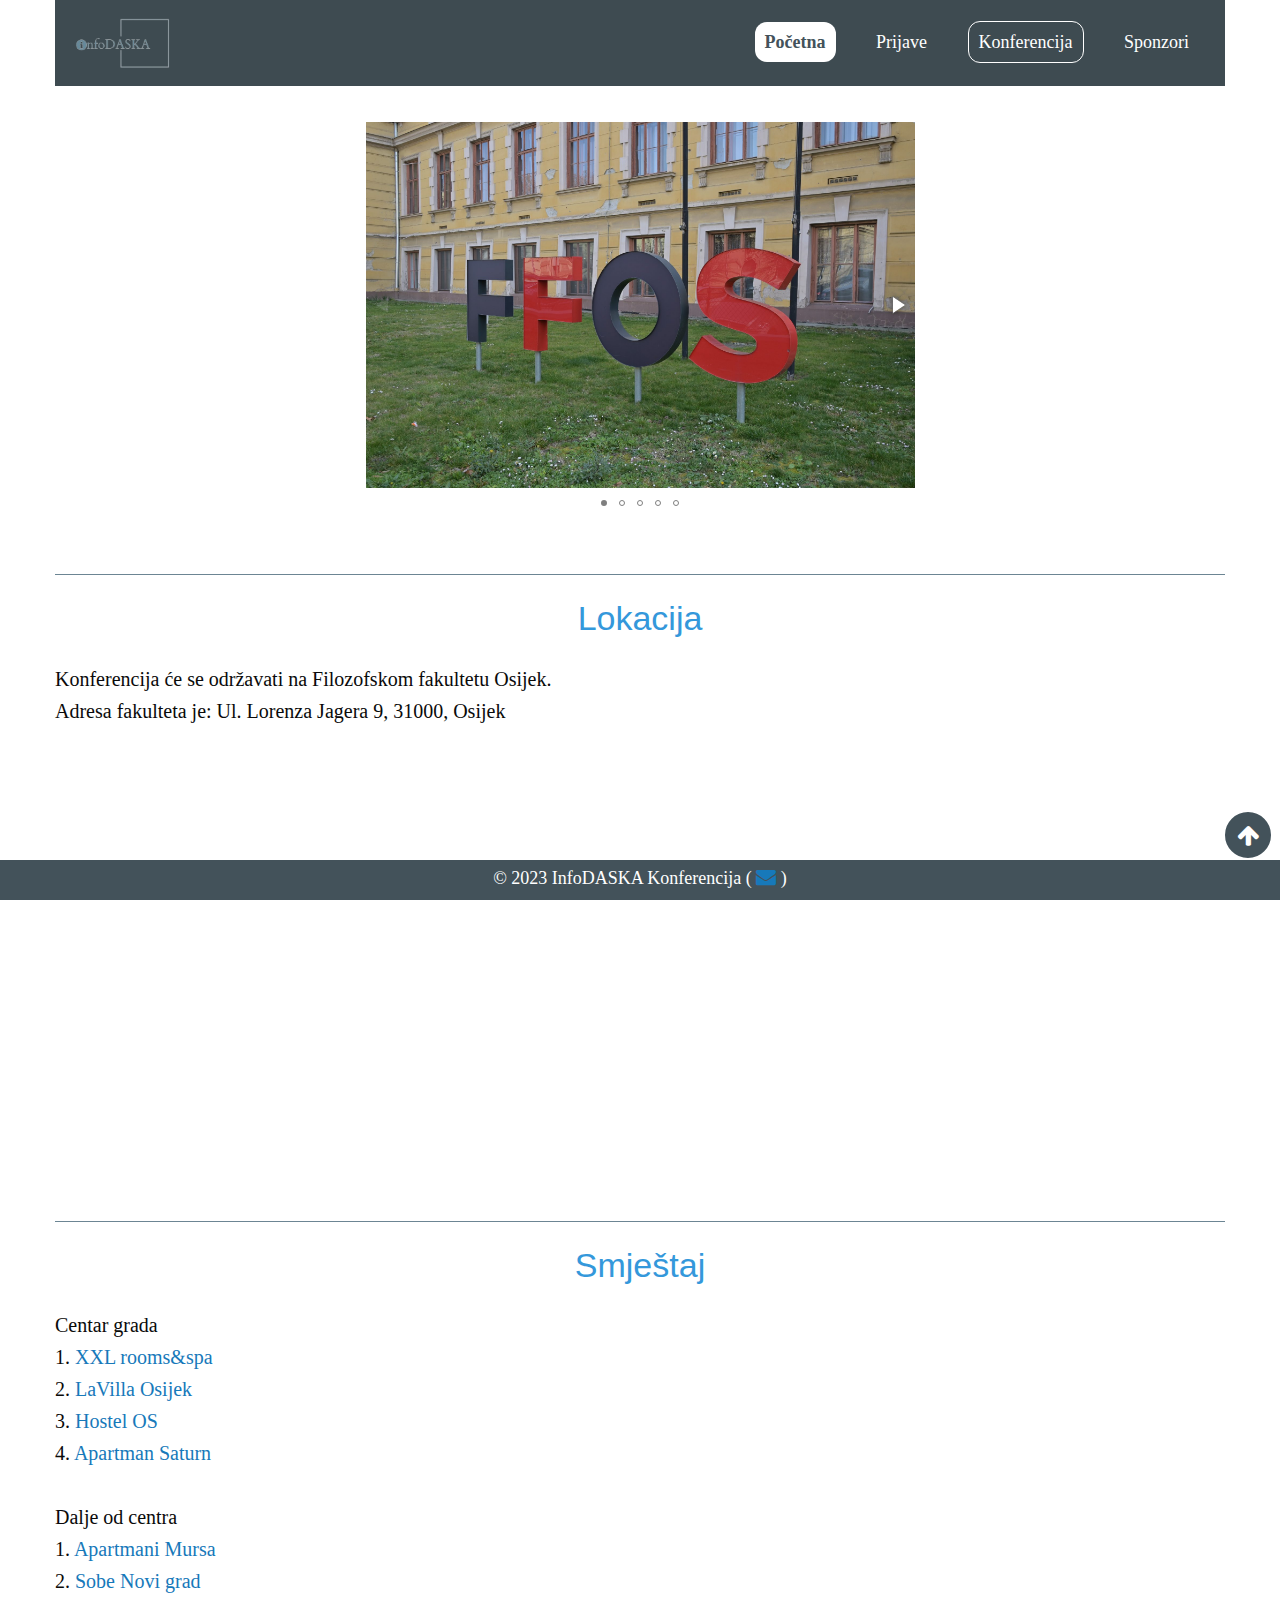
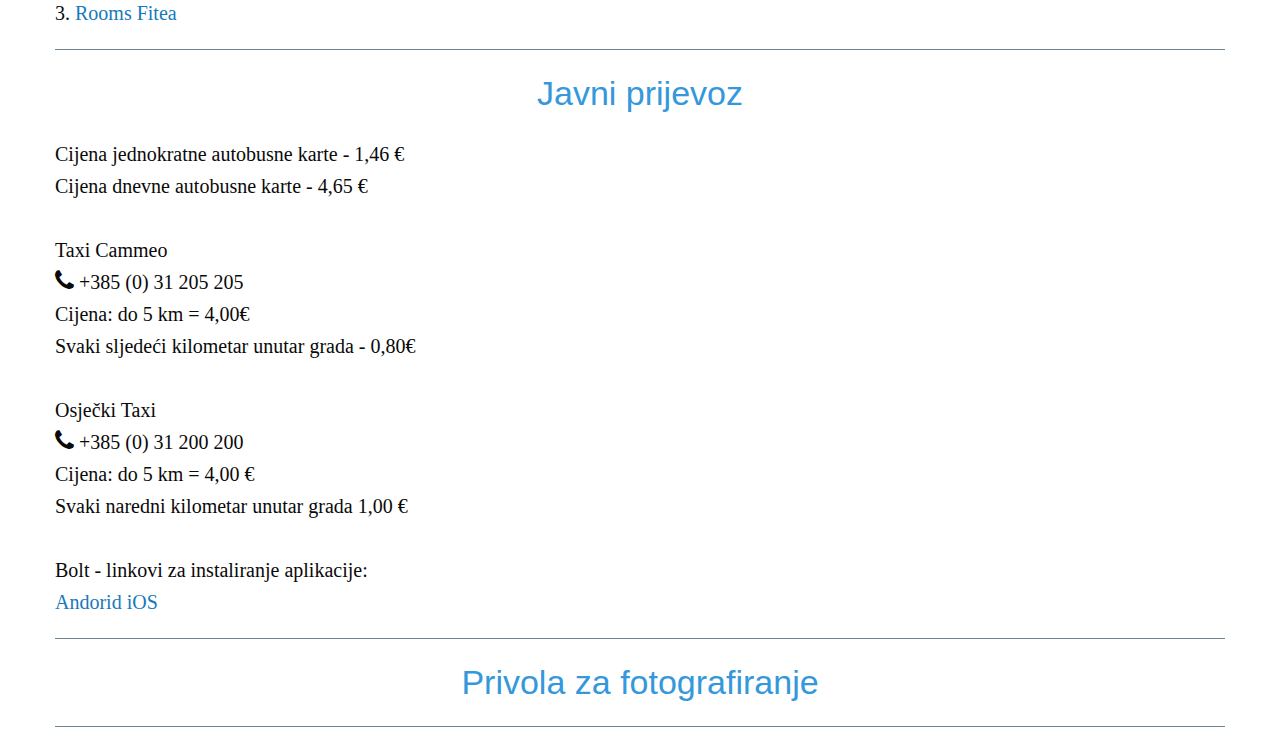
==== commit 4e81e1ee: "Add files via upload" ====
--- a/konferencija.html
+++ b/konferencija.html
@@ -68,7 +68,25 @@
 <div class="smjestaj">
 
   <h2 id="smjestaj">Smještaj</h2>
+<p>
+  Centar grada <br>
+1.	 <a target="_blank" href ="https://www.booking.com/hotel/hr/xxl-rooms-osijek.hr.html">XXL rooms&spa</a>
+ <br>
+2.	<a target="_blank" href="https://www.booking.com/hotel/hr/lavilla-osijek.hr.html">LaVilla Osijek </a>
+ <br>
+3.	 <a target="_blank" href="https://www.booking.com/hotel/hr/hostel-os.hr.html">Hostel OS</a>
+ <br>
+4.	 <a target="_blank" href="https://www.booking.com/hotel/hr/apartman-saturn.hr.html">Apartman Saturn </a>
+ <br> <br>
+Dalje od centra <br>
+1.	<a target="_blank" href="https://www.booking.com/hotel/hr/apartmani-mursa.hr.html">Apartmani Mursa</a>
+  <br>
+2.	 <a target="_blank" href="https://www.booking.com/hotel/hr/sobe-novi-grad.hr.html">Sobe Novi grad</a>
+ <br>
+3.	<a target="_blank" href="https://www.booking.com/hotel/hr/rooms-fitea.hr.html ">Rooms Fitea</a>
 
+
+</p>
 </div>
 <hr>
 
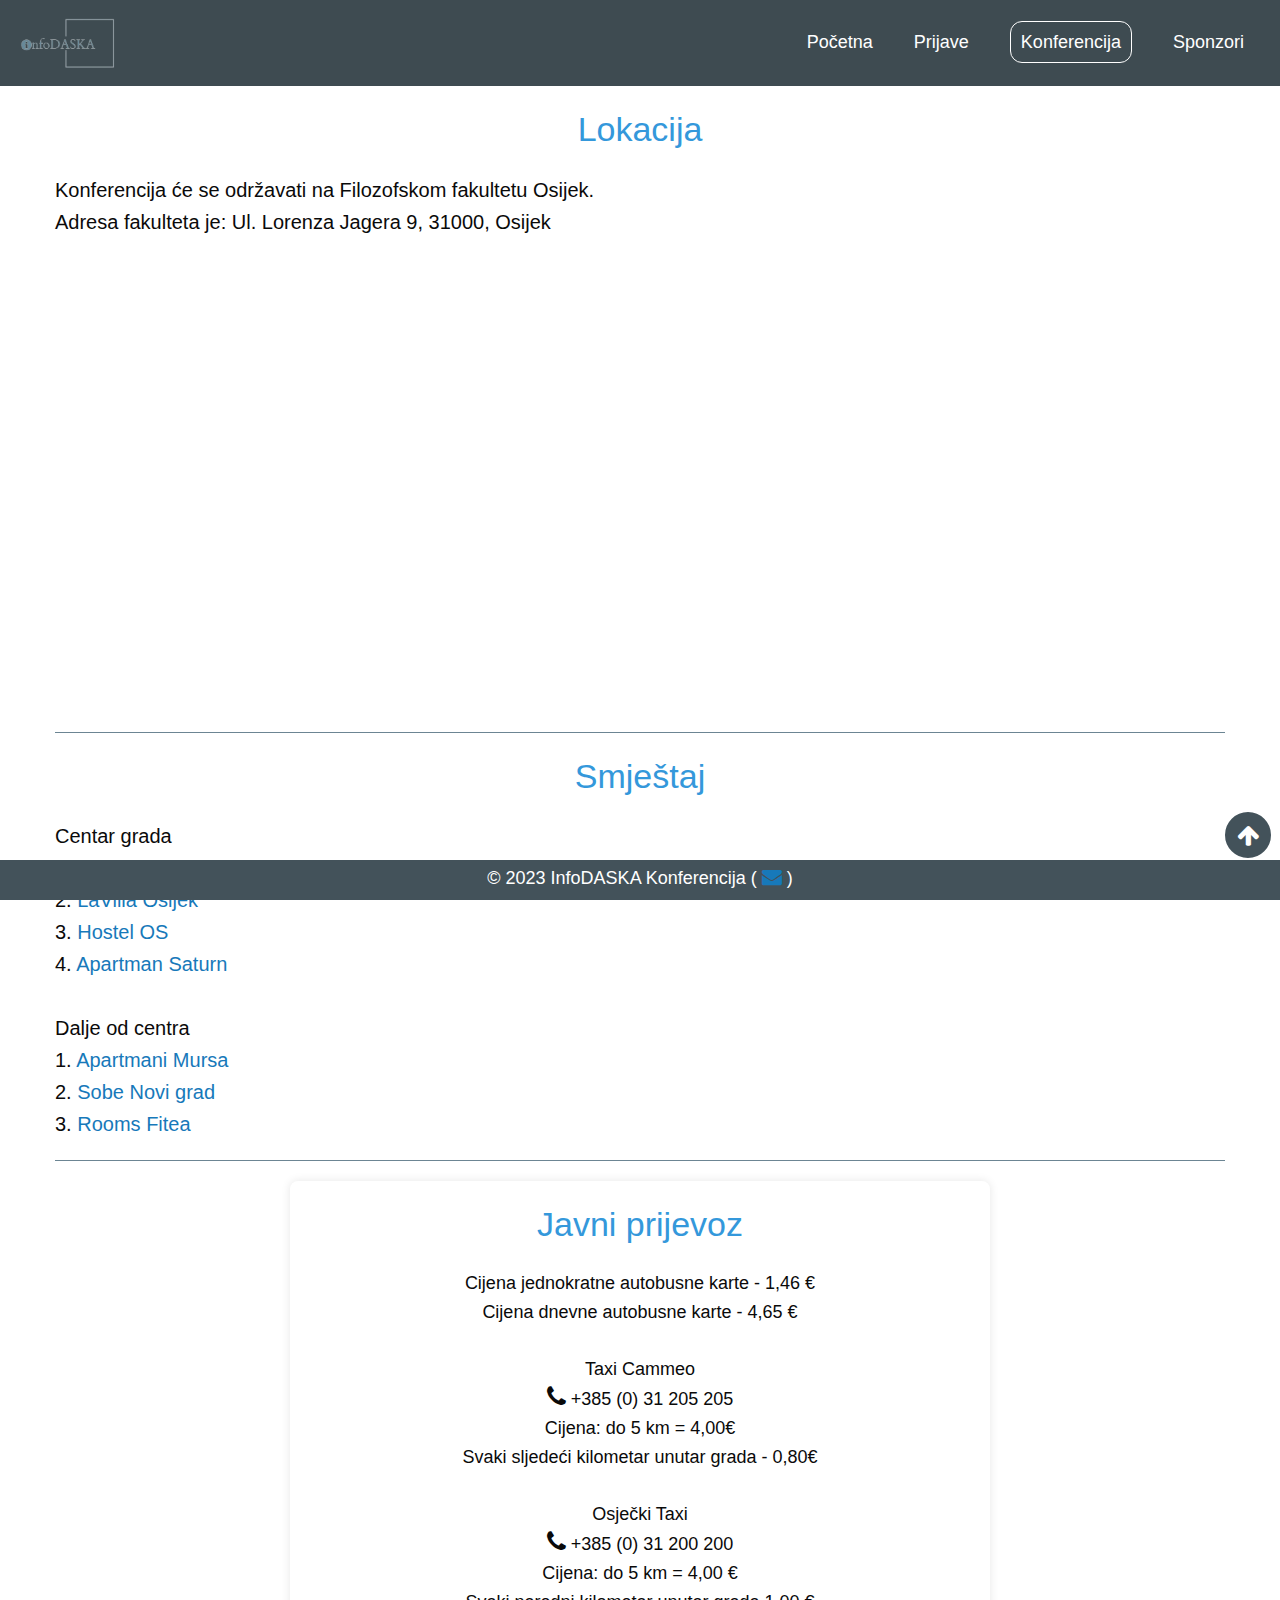
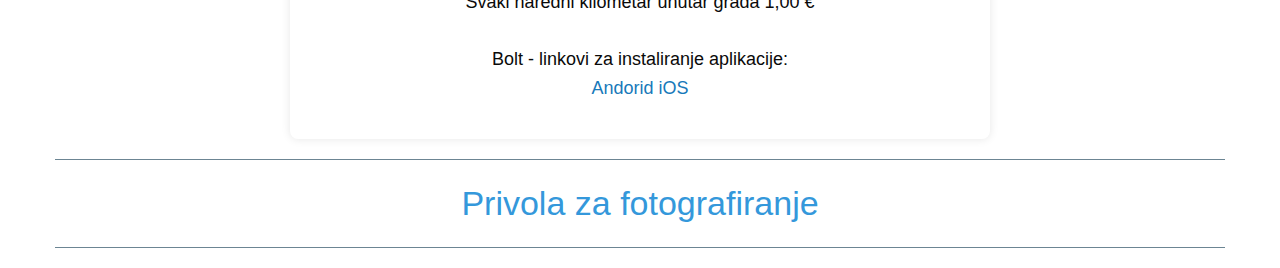
==== commit 6dab6485: "Add files via upload" ====
--- a/konferencija.html
+++ b/konferencija.html
@@ -10,11 +10,10 @@
     <script src="fotogalerija/fotorama.js"></script>
 <link rel="stylesheet" href="fotogalerija/fotorama.css">
 <link rel="stylesheet" href="https://cdnjs.cloudflare.com/ajax/libs/font-awesome/4.7.0/css/font-awesome.min.css">
-<link rel="stylesheet" href="https://cdnjs.cloudflare.com/ajax/libs/font-awesome/4.7.0/css/font-awesome.min.css">
+
 </head>
 <body>
   <div class="page-container">
-  <div class="grid-container">
     <div class="grid-x">
       <div class="cell large-12 small-12">
 
@@ -28,29 +27,14 @@
             <div class="bar"></div>
           </div>
           <div class="dropdown">
-            <a href="index.html" class="dropdown-toggle aktivna">Početna</a>
+            <a href="index.html">Početna</a>
             <a href="prijave.html">Prijave</a>
             <a class="trenutna" href="konferencija.html">Konferencija</a>
             <a href="sponzori.html">Sponzori</a>
           </div>
         </nav>
- 
- 
-<div class="content">
-  <section id="sekcija_1">
-    <div class="fotorama" data-width="900px" data-ratio="700/467" data-max-width="100%">
-    <img src="fotogalerija/fotografije/ffos.jpg">
-    <img src="fotogalerija/fotografije/ffos2.jpg">
-    <img src="fotogalerija/fotografije/ffos3.jpg">
-    <img src="fotogalerija/fotografije/ffos4.jpg">
-    <img src="fotogalerija/fotografije/osijek.jpg">
-    </div>
-  
-  
-</section>
+        <div class="grid-container">
 
-
-    <hr>
 <div class="lokacija">
   <h2 id="lokacija">Lokacija</h2>
 
--- a/style.css
+++ b/style.css
@@ -1,6 +1,5 @@
 /*BODY*/
 body {
-    font-family: Copperplate;
     margin: 0;
     padding: 0;
     background-color: #ffffff;
@@ -103,13 +102,6 @@
     background-color: rgba(255, 255, 255, 0.1);
 }
 
-nav a.aktivna {
-    background-color: white;
-    color: #43525a; 
-    padding: 10px;
-    border-radius: 12px;
-    font-weight: bold;
-}
 
 .trenutna{
     border: solid 1px white;
@@ -157,12 +149,12 @@
 .teme {
     text-align: center;
     margin: 20px auto;
-    max-width: 600px;
+    max-width: 700px;
     padding: 20px;
     background-color: #fff;
     border-radius: 8px;
     box-shadow: 0 0 10px rgba(0, 0, 0, 0.1);
-}
+} 
 
 .teme p {
     font-size: 16px;
@@ -181,14 +173,14 @@
 }
 
 .teme li {
-    margin-bottom: 8px;
+    margin-bottom: 20px;
 }
 
 /*UPUTE*/
 .upute{
     text-align: center;
     margin: 20px auto;
-    max-width: 600px;
+    max-width: 700px;
     padding: 20px;
     background-color: #fff;
     border-radius: 8px;
@@ -208,7 +200,7 @@
     font-size: 20px;
     text-align: center;
     margin: 20px auto;
-    max-width: 600px;
+    max-width: 700px;
     padding: 20px;
     background-color: #fff;
     border-radius: 8px;
@@ -220,6 +212,7 @@
 /*LOKACIJA KONFERENCIJE*/
 .lokacija{
  
+    padding-top: 20px;
     font-size: 20px;
      }
     
@@ -233,7 +226,13 @@
 /*JAVNI PRIJEVOZ*/
      .javni_prijevoz{
        
-        font-size: 20px;
+        text-align: center;
+        margin: 20px auto;
+        max-width: 700px;
+        padding: 20px;
+        background-color: #fff;
+        border-radius: 8px;
+        box-shadow: 0 0 10px rgba(0, 0, 0, 0.1);
      }
 
 /*PRIVOLA ZA FOTOGRAFIRANJE*/
@@ -246,6 +245,7 @@
 .sponzori{
  
     font-size: 20px;
+    padding-top: 20px;
 }
 
 /*GUMB POVRATAK NA VRH*/
@@ -395,7 +395,7 @@
   }
   
   .dropdown a:hover {
-    background-color: ##3e4b51;
+    background-color: #3e4b51;
   }
   
   .menu-open {
@@ -413,7 +413,7 @@
   
   }
 
-@media screen and (max-width: 600px) {
+@media screen and (max-width: 700px) {
     #map-iframe {
         width: 100%; 
         height: 300px;
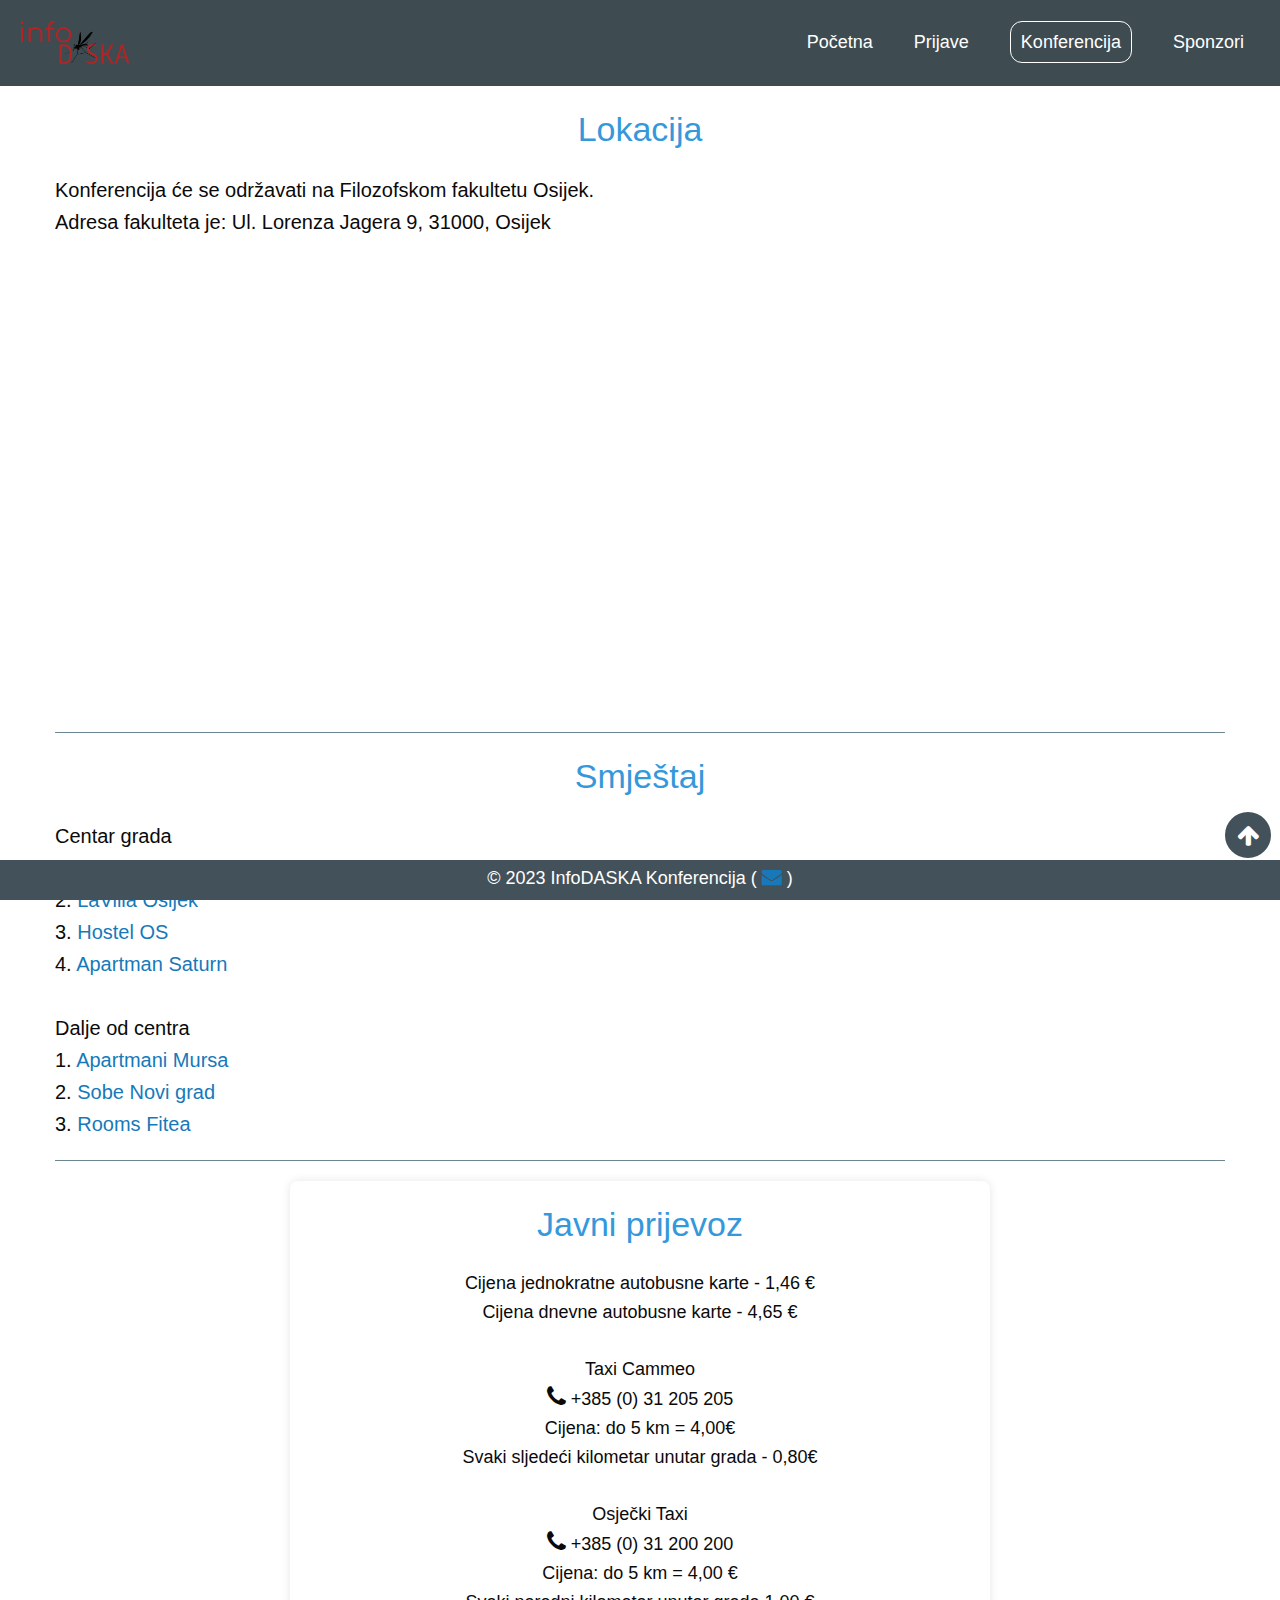
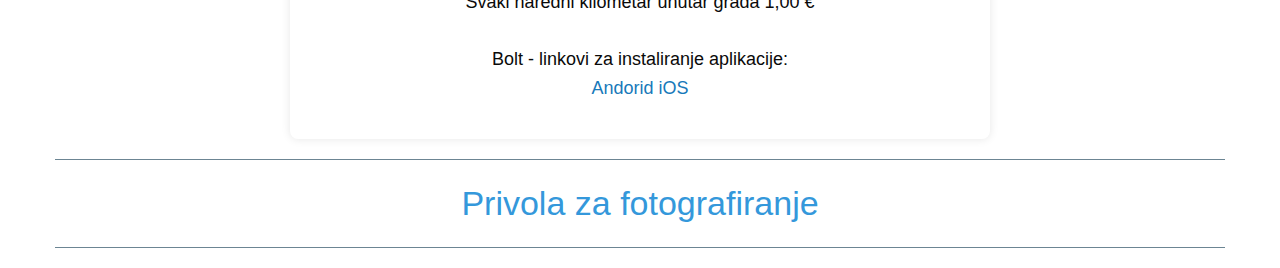
==== commit f642d77b: "Add files via upload" ====
--- a/konferencija.html
+++ b/konferencija.html
@@ -19,7 +19,7 @@
 
         <nav>
           <div class="logo">
-            <img src="fotogalerija/fotografije/logo1.png" alt="Logo">
+            <img src="fotogalerija/fotografije/logo.png" alt="Logo">
           </div>
           <div class="menu-icon" onclick="toggleMenu()">
             <div class="bar"></div>
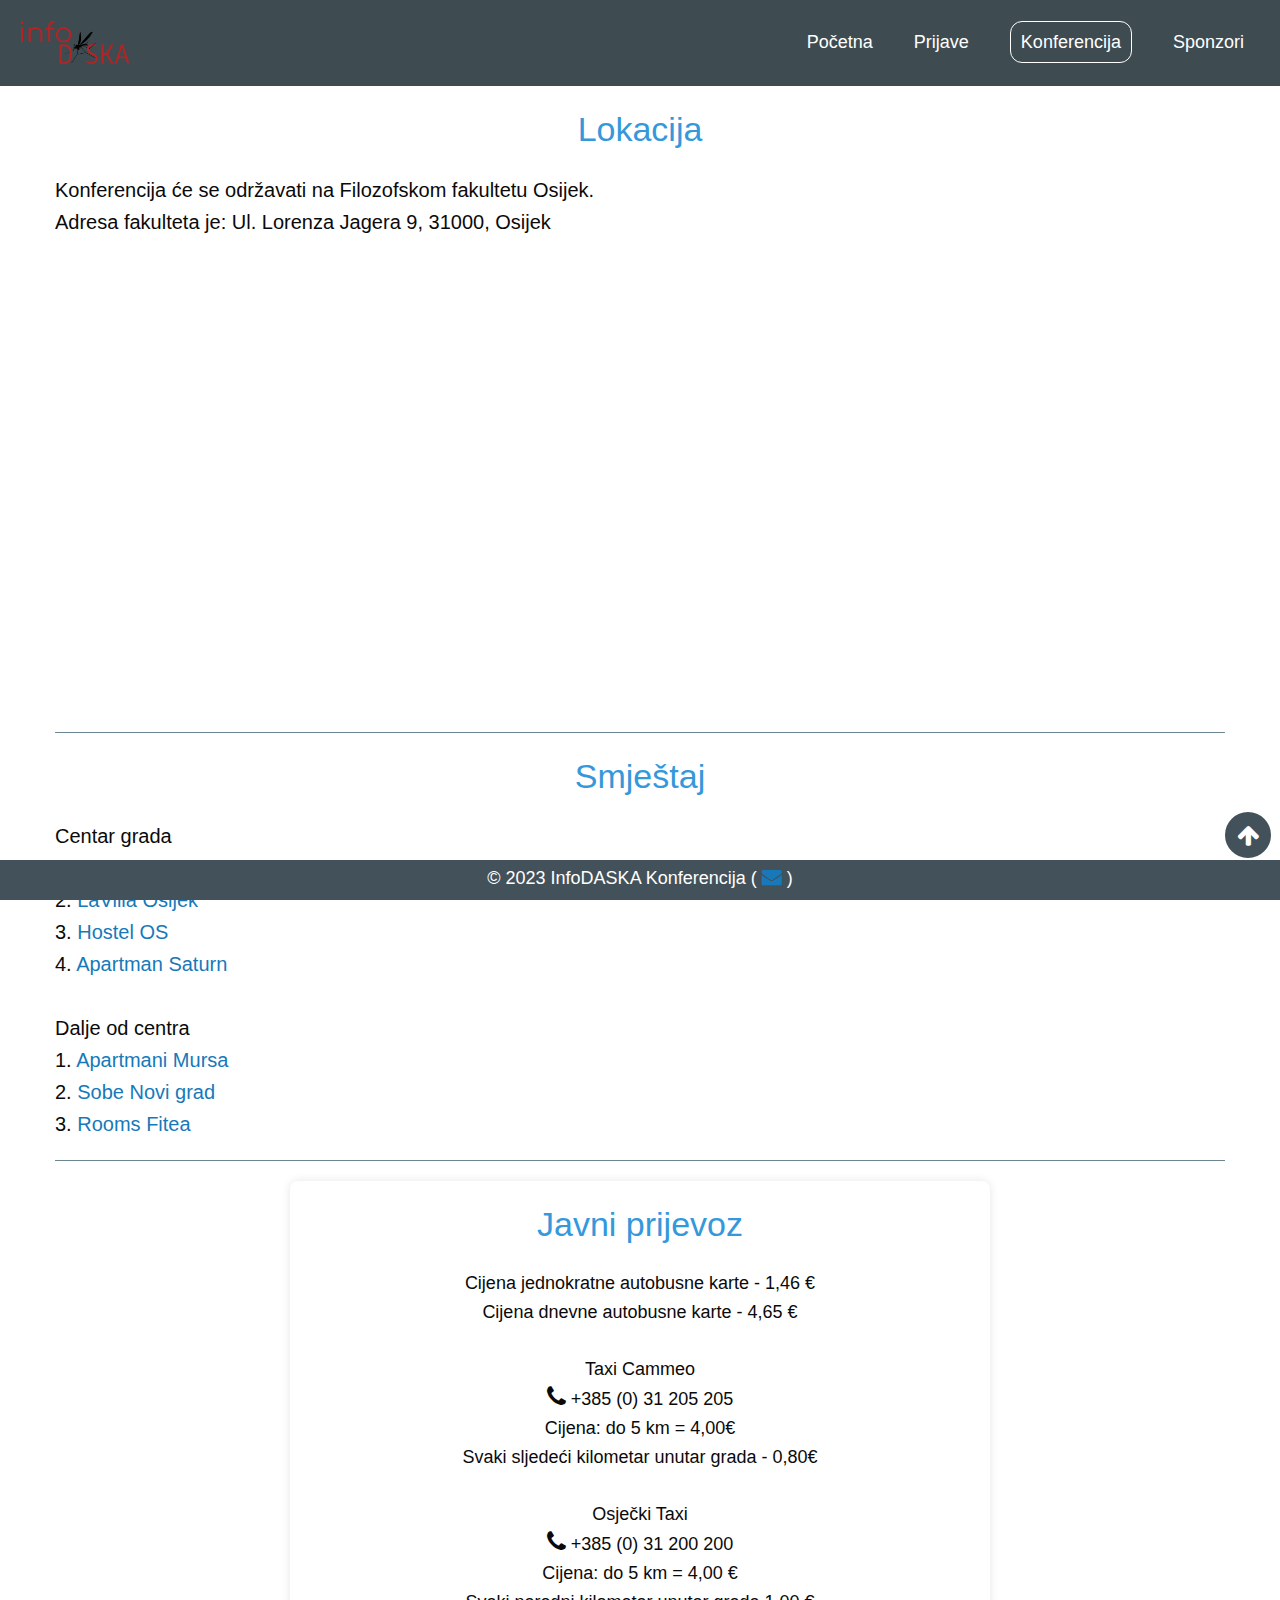
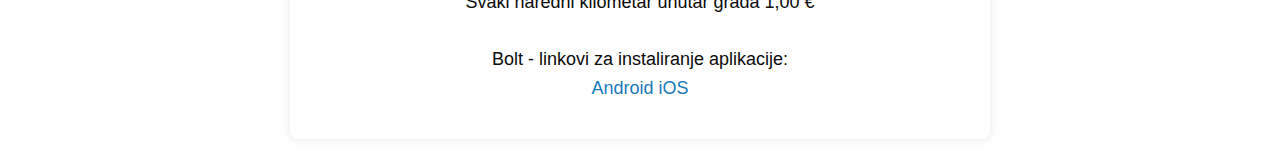
==== commit 4b50b42a: "Add files via upload" ====
--- a/konferencija.html
+++ b/konferencija.html
@@ -4,12 +4,16 @@
     <meta charset="UTF-8">
     <meta name="viewport" content="width=device-width, initial-scale=1.0">
     <title>InfoDASKA</title>
+    <link rel="shortcut icon" href="fotogalerija/fotografije/favicon.ico" type="image/x-icon">
+    <link rel="icon" href="fotogalerija/fotografije/favicon.png" type="image/x-icon">
+    <link rel="icon" href="fotogalerija/fotografije/favicon1.png" type="image/x-icon">
     <link rel="stylesheet" href="css/foundation.css">
     <link rel="stylesheet" href="style.css">
     <script src="https://ajax.googleapis.com/ajax/libs/jquery/1.11.1/jquery.min.js"></script>
     <script src="fotogalerija/fotorama.js"></script>
 <link rel="stylesheet" href="fotogalerija/fotorama.css">
 <link rel="stylesheet" href="https://cdnjs.cloudflare.com/ajax/libs/font-awesome/4.7.0/css/font-awesome.min.css">
+
 
 </head>
 <body>
@@ -93,18 +97,11 @@
 Svaki naredni kilometar unutar grada 1,00 €
 <br><br>
 Bolt - linkovi za instaliranje aplikacije: <br>
-<a  href="https://play.google.com/store/apps/details?id=ee.mtakso.client&hl=hr&gl=US" target="_blank">Andorid</a> <a href="https://apps.apple.com/hr/app/bolt-zatra%C5%BEi-vo%C5%BEnju/id675033630?l=hr" target="_blank">iOS</a>
+<a  href="https://play.google.com/store/apps/details?id=ee.mtakso.client&hl=hr&gl=US" target="_blank">Android</a> <a href="https://apps.apple.com/hr/app/bolt-zatra%C5%BEi-vo%C5%BEnju/id675033630?l=hr" target="_blank">iOS</a>
 </p>
 </div>
 
-<hr>
 
-  <div class="privola">
-
-  <h2 id="privola">Privola za fotografiranje</h2>
-
-</div>
-<hr>
 
 
   <a id="top" href="#" onclick="scrollToTop()">
--- a/style.css
+++ b/style.css
@@ -8,6 +8,15 @@
 .content{
     flex: 1;
 }
+
+#poster{
+    margin: 0 auto;
+    max-width: 800px;
+    font-weight: bold;
+    color: #3498db;
+
+}
+
 hr {
     border: 0; 
     height: 1px; 
@@ -507,4 +516,5 @@
       }
       
       
-}+}
+
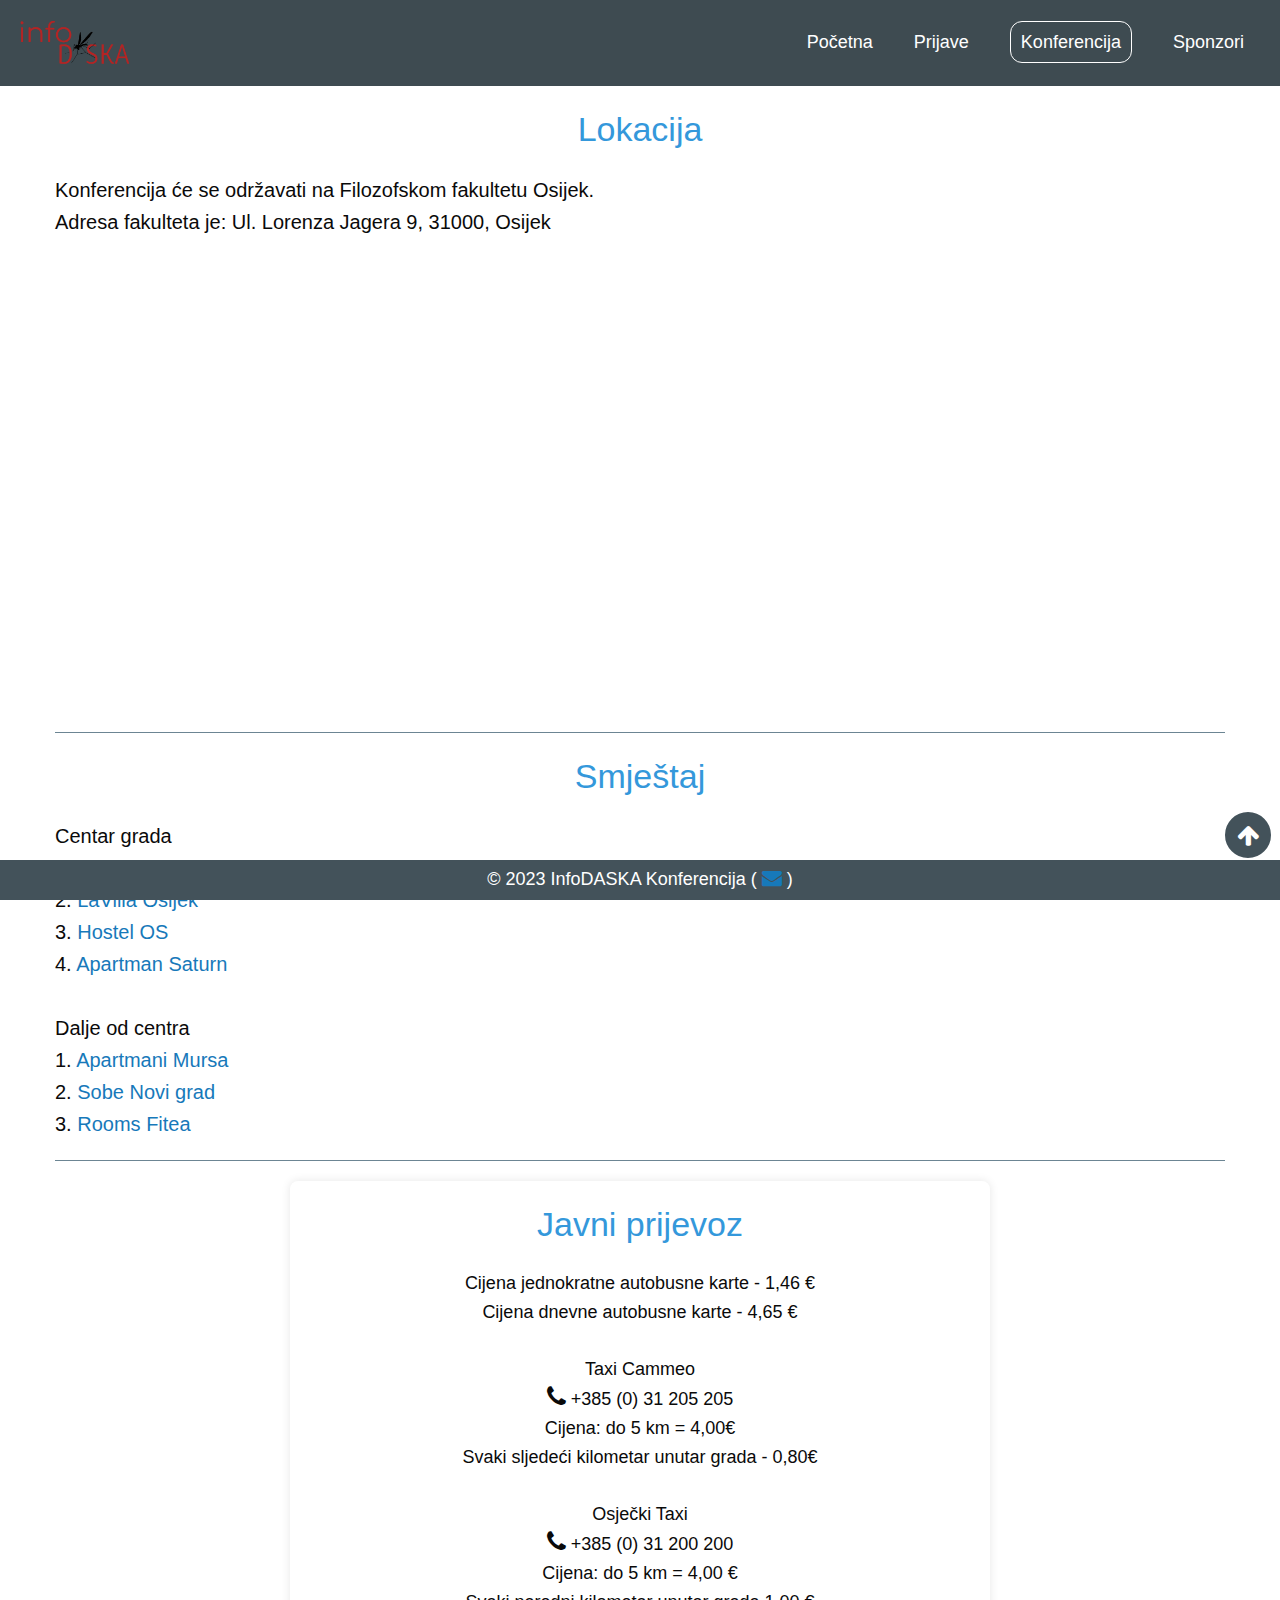
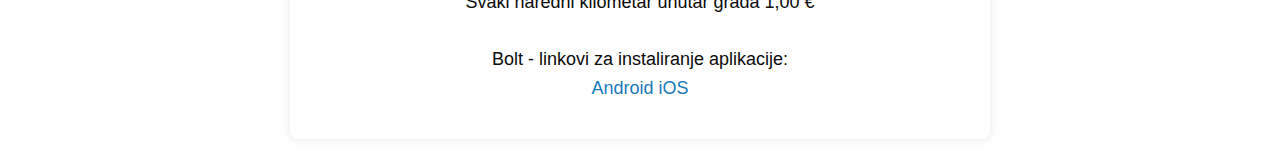
==== commit 35dd1b02: "Ispravak errora" ====
--- a/konferencija.html
+++ b/konferencija.html
@@ -1,19 +1,18 @@
 <!DOCTYPE html>
-<html lang="en">
-<head>
+<html lang="hr">
+  <head>
     <meta charset="UTF-8">
     <meta name="viewport" content="width=device-width, initial-scale=1.0">
     <title>InfoDASKA</title>
+    <link rel="stylesheet" href="css/foundation.css">
+    <link rel="stylesheet" href="style.css">
     <link rel="shortcut icon" href="fotogalerija/fotografije/favicon.ico" type="image/x-icon">
     <link rel="icon" href="fotogalerija/fotografije/favicon.png" type="image/x-icon">
     <link rel="icon" href="fotogalerija/fotografije/favicon1.png" type="image/x-icon">
-    <link rel="stylesheet" href="css/foundation.css">
-    <link rel="stylesheet" href="style.css">
     <script src="https://ajax.googleapis.com/ajax/libs/jquery/1.11.1/jquery.min.js"></script>
     <script src="fotogalerija/fotorama.js"></script>
 <link rel="stylesheet" href="fotogalerija/fotorama.css">
 <link rel="stylesheet" href="https://cdnjs.cloudflare.com/ajax/libs/font-awesome/4.7.0/css/font-awesome.min.css">
-
 
 </head>
 <body>
@@ -115,10 +114,9 @@
 
 </div>
 
-</div>
-<footer
+<footer>
 <p>&copy; 2023 InfoDASKA Konferencija ( 
-  <a href = "mailto:  infodaska2024@gmail.com"><i style="font-size:20px" class="fa">&#xf0e0;</i> </a>)</p>
+  <a href = "mailto:infodaska2024@gmail.com"><i style="font-size:20px" class="fa">&#xf0e0;</i> </a>)</p>
 
 </footer>
   <script src="script.js"></script>
--- a/style.css
+++ b/style.css
@@ -9,12 +9,11 @@
     flex: 1;
 }
 
-#poster{
+.kposter{
     margin: 0 auto;
     max-width: 800px;
     font-weight: bold;
     color: #3498db;
-
 }
 
 hr {
@@ -389,7 +388,7 @@
       flex-direction: column;
       position: fixed;
       top: 80px;
-      left: 10;
+      left: 10px;
       width: 92%;
       background-color: #3e4b51;
       z-index: 1;
@@ -479,7 +478,7 @@
           flex-direction: column;
           position: fixed;
           margin-top: -25px;
-          left: 10;
+          left: 10px;
           width: 93%;
           background-color: #3e4b51;
           z-index: 1;
